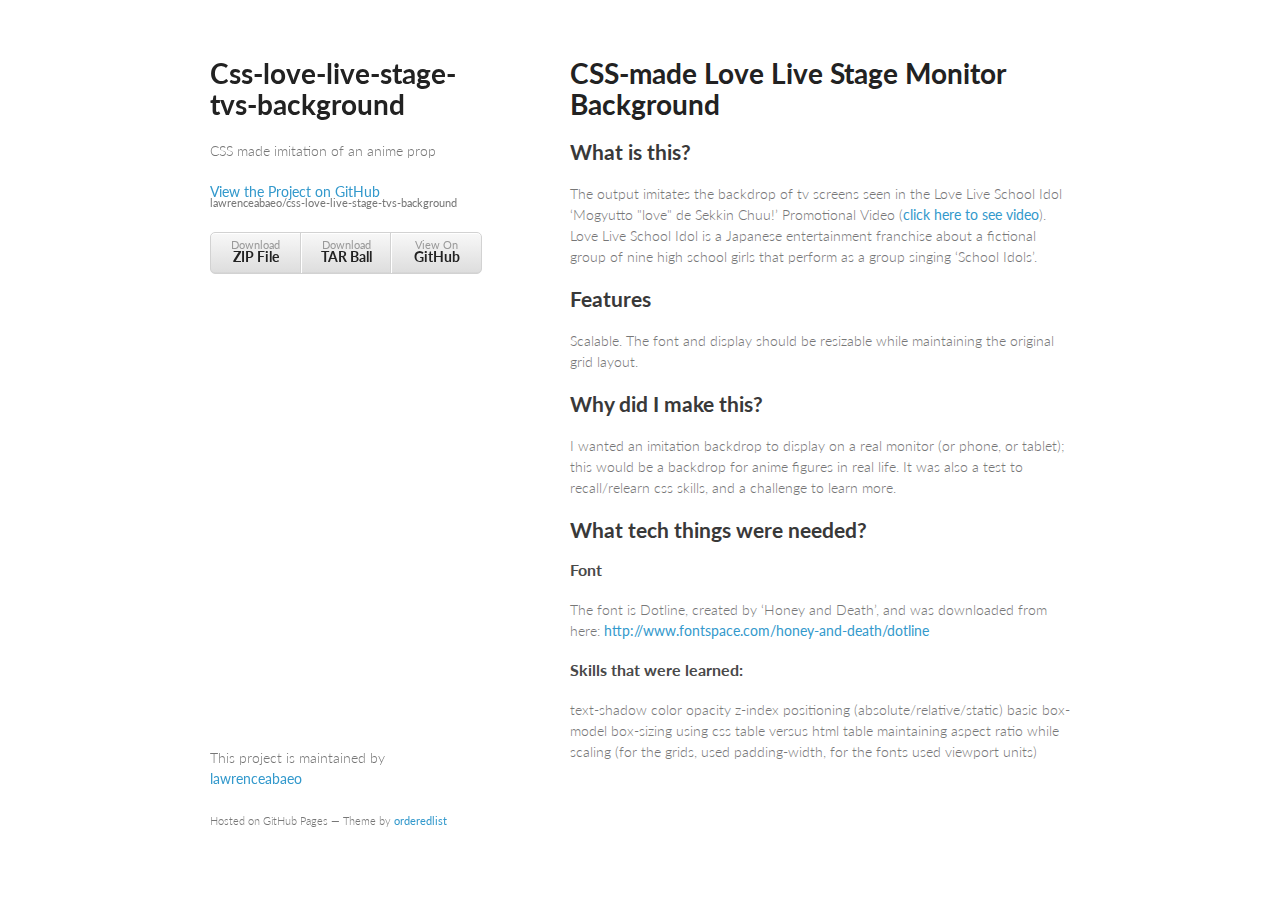
==== index.html @ 0ac013fd "Create gh-pages branch via GitHub" ====
<!doctype html>
<html>
  <head>
    <meta charset="utf-8">
    <meta http-equiv="X-UA-Compatible" content="chrome=1">
    <title>Css-love-live-stage-tvs-background by lawrenceabaeo</title>

    <link rel="stylesheet" href="stylesheets/styles.css">
    <link rel="stylesheet" href="stylesheets/github-light.css">
    <meta name="viewport" content="width=device-width, initial-scale=1, user-scalable=no">
    <!--[if lt IE 9]>
    <script src="//html5shiv.googlecode.com/svn/trunk/html5.js"></script>
    <![endif]-->
  </head>
  <body>
    <div class="wrapper">
      <header>
        <h1>Css-love-live-stage-tvs-background</h1>
        <p>CSS made imitation of an anime prop</p>

        <p class="view"><a href="https://github.com/lawrenceabaeo/css-love-live-stage-tvs-background">View the Project on GitHub <small>lawrenceabaeo/css-love-live-stage-tvs-background</small></a></p>


        <ul>
          <li><a href="https://github.com/lawrenceabaeo/css-love-live-stage-tvs-background/zipball/master">Download <strong>ZIP File</strong></a></li>
          <li><a href="https://github.com/lawrenceabaeo/css-love-live-stage-tvs-background/tarball/master">Download <strong>TAR Ball</strong></a></li>
          <li><a href="https://github.com/lawrenceabaeo/css-love-live-stage-tvs-background">View On <strong>GitHub</strong></a></li>
        </ul>
      </header>
      <section>
        <h1>
<a id="css-made-love-live-stage-monitor-background" class="anchor" href="#css-made-love-live-stage-monitor-background" aria-hidden="true"><span class="octicon octicon-link"></span></a>CSS-made Love Live Stage Monitor Background</h1>

<h2>
<a id="what-is-this" class="anchor" href="#what-is-this" aria-hidden="true"><span class="octicon octicon-link"></span></a>What is this?</h2>

<p>The output imitates the backdrop of tv screens seen in the Love Live School Idol ‘Mogyutto "love" de Sekkin Chuu!’ Promotional Video (<a href="https://vimeo.com/123603613">click here to see video</a>). Love Live School Idol is a Japanese entertainment franchise about a fictional group of nine high school girls that perform as a group singing ‘School Idols’.</p>

<h2>
<a id="features" class="anchor" href="#features" aria-hidden="true"><span class="octicon octicon-link"></span></a>Features</h2>

<p>Scalable. The font and display should be resizable while maintaining the original grid layout. </p>

<h2>
<a id="why-did-i-make-this" class="anchor" href="#why-did-i-make-this" aria-hidden="true"><span class="octicon octicon-link"></span></a>Why did I make this?</h2>

<p>I wanted an imitation backdrop to display on a real monitor (or phone, or tablet); this would be  a backdrop for anime figures in real life. It was also a test to recall/relearn css skills, and a challenge to learn more.</p>

<h2>
<a id="what-tech-things-were-needed" class="anchor" href="#what-tech-things-were-needed" aria-hidden="true"><span class="octicon octicon-link"></span></a>What tech things were needed?</h2>

<h3>
<a id="font" class="anchor" href="#font" aria-hidden="true"><span class="octicon octicon-link"></span></a>Font</h3>

<p>The font is Dotline, created by ‘Honey and Death’, and was downloaded from here: <a href="http://www.fontspace.com/honey-and-death/dotline">http://www.fontspace.com/honey-and-death/dotline</a></p>

<h3>
<a id="skills-that-were-learned" class="anchor" href="#skills-that-were-learned" aria-hidden="true"><span class="octicon octicon-link"></span></a>Skills that were learned:</h3>

<p>text-shadow
color opacity
z-index
positioning (absolute/relative/static)
basic box-model
box-sizing
using css table versus html table
maintaining aspect ratio while scaling (for the grids, used padding-width, for the fonts used viewport units)</p>
      </section>
      <footer>
        <p>This project is maintained by <a href="https://github.com/lawrenceabaeo">lawrenceabaeo</a></p>
        <p><small>Hosted on GitHub Pages &mdash; Theme by <a href="https://github.com/orderedlist">orderedlist</a></small></p>
      </footer>
    </div>
    <script src="javascripts/scale.fix.js"></script>
    
  </body>
</html>
---- stylesheets/styles.css ----
@import url(https://fonts.googleapis.com/css?family=Lato:300italic,700italic,300,700);

body {
  padding:50px;
  font:14px/1.5 Lato, "Helvetica Neue", Helvetica, Arial, sans-serif;
  color:#777;
  font-weight:300;
}

h1, h2, h3, h4, h5, h6 {
  color:#222;
  margin:0 0 20px;
}

p, ul, ol, table, pre, dl {
  margin:0 0 20px;
}

h1, h2, h3 {
  line-height:1.1;
}

h1 {
  font-size:28px;
}

h2 {
  color:#393939;
}

h3, h4, h5, h6 {
  color:#494949;
}

a {
  color:#39c;
  font-weight:400;
  text-decoration:none;
}

a small {
  font-size:11px;
  color:#777;
  margin-top:-0.6em;
  display:block;
}

.wrapper {
  width:860px;
  margin:0 auto;
}

blockquote {
  border-left:1px solid #e5e5e5;
  margin:0;
  padding:0 0 0 20px;
  font-style:italic;
}

code, pre {
  font-family:Monaco, Bitstream Vera Sans Mono, Lucida Console, Terminal;
  color:#333;
  font-size:12px;
}

pre {
  padding:8px 15px;
  background: #f8f8f8;  
  border-radius:5px;
  border:1px solid #e5e5e5;
  overflow-x: auto;
}

table {
  width:100%;
  border-collapse:collapse;
}

th, td {
  text-align:left;
  padding:5px 10px;
  border-bottom:1px solid #e5e5e5;
}

dt {
  color:#444;
  font-weight:700;
}

th {
  color:#444;
}

img {
  max-width:100%;
}

header {
  width:270px;
  float:left;
  position:fixed;
}

header ul {
  list-style:none;
  height:40px;
  
  padding:0;
  
  background: #eee;
  background: -moz-linear-gradient(top, #f8f8f8 0%, #dddddd 100%);
  background: -webkit-gradient(linear, left top, left bottom, color-stop(0%,#f8f8f8), color-stop(100%,#dddddd));
  background: -webkit-linear-gradient(top, #f8f8f8 0%,#dddddd 100%);
  background: -o-linear-gradient(top, #f8f8f8 0%,#dddddd 100%);
  background: -ms-linear-gradient(top, #f8f8f8 0%,#dddddd 100%);
  background: linear-gradient(top, #f8f8f8 0%,#dddddd 100%);
  
  border-radius:5px;
  border:1px solid #d2d2d2;
  box-shadow:inset #fff 0 1px 0, inset rgba(0,0,0,0.03) 0 -1px 0;
  width:270px;
}

header li {
  width:89px;
  float:left;
  border-right:1px solid #d2d2d2;
  height:40px;
}

header ul a {
  line-height:1;
  font-size:11px;
  color:#999;
  display:block;
  text-align:center;
  padding-top:6px;
  height:40px;
}

strong {
  color:#222;
  font-weight:700;
}

header ul li + li {
  width:88px;
  border-left:1px solid #fff;
}

header ul li + li + li {
  border-right:none;
  width:89px;
}

header ul a strong {
  font-size:14px;
  display:block;
  color:#222;
}

section {
  width:500px;
  float:right;
  padding-bottom:50px;
}

small {
  font-size:11px;
}

hr {
  border:0;
  background:#e5e5e5;
  height:1px;
  margin:0 0 20px;
}

footer {
  width:270px;
  float:left;
  position:fixed;
  bottom:50px;
}

@media print, screen and (max-width: 960px) {
  
  div.wrapper {
    width:auto;
    margin:0;
  }
  
  header, section, footer {
    float:none;
    position:static;
    width:auto;
  }
  
  header {
    padding-right:320px;
  }
  
  section {
    border:1px solid #e5e5e5;
    border-width:1px 0;
    padding:20px 0;
    margin:0 0 20px;
  }
  
  header a small {
    display:inline;
  }
  
  header ul {
    position:absolute;
    right:50px;
    top:52px;
  }
}

@media print, screen and (max-width: 720px) {
  body {
    word-wrap:break-word;
  }
  
  header {
    padding:0;
  }
  
  header ul, header p.view {
    position:static;
  }
  
  pre, code {
    word-wrap:normal;
  }
}

@media print, screen and (max-width: 480px) {
  body {
    padding:15px;
  }
  
  header ul {
    display:none;
  }
}

@media print {
  body {
    padding:0.4in;
    font-size:12pt;
    color:#444;
  }
}
---- stylesheets/github-light.css ----
/*
   Copyright 2014 GitHub Inc.

   Licensed under the Apache License, Version 2.0 (the "License");
   you may not use this file except in compliance with the License.
   You may obtain a copy of the License at

       http://www.apache.org/licenses/LICENSE-2.0

   Unless required by applicable law or agreed to in writing, software
   distributed under the License is distributed on an "AS IS" BASIS,
   WITHOUT WARRANTIES OR CONDITIONS OF ANY KIND, either express or implied.
   See the License for the specific language governing permissions and
   limitations under the License.

*/

.pl-c /* comment */ {
  color: #969896;
}

.pl-c1      /* constant, markup.raw, meta.diff.header, meta.module-reference, meta.property-name, support, support.constant, support.variable, variable.other.constant */,
.pl-s .pl-v /* string variable */ {
  color: #0086b3;
}

.pl-e  /* entity */,
.pl-en /* entity.name */ {
  color: #795da3;
}

.pl-s .pl-s1 /* string source */,
.pl-smi      /* storage.modifier.import, storage.modifier.package, storage.type.java, variable.other, variable.parameter.function */ {
  color: #333;
}

.pl-ent /* entity.name.tag */ {
  color: #63a35c;
}

.pl-k /* keyword, storage, storage.type */ {
  color: #a71d5d;
}

.pl-pds              /* punctuation.definition.string, string.regexp.character-class */,
.pl-s                /* string */,
.pl-s .pl-pse .pl-s1 /* string punctuation.section.embedded source */,
.pl-sr               /* string.regexp */,
.pl-sr .pl-cce       /* string.regexp constant.character.escape */,
.pl-sr .pl-sra       /* string.regexp string.regexp.arbitrary-repitition */,
.pl-sr .pl-sre       /* string.regexp source.ruby.embedded */ {
  color: #183691;
}

.pl-v /* variable */ {
  color: #ed6a43;
}

.pl-id /* invalid.deprecated */ {
  color: #b52a1d;
}

.pl-ii /* invalid.illegal */ {
  background-color: #b52a1d;
  color: #f8f8f8;
}

.pl-sr .pl-cce /* string.regexp constant.character.escape */ {
  color: #63a35c;
  font-weight: bold;
}

.pl-ml /* markup.list */ {
  color: #693a17;
}

.pl-mh        /* markup.heading */,
.pl-mh .pl-en /* markup.heading entity.name */,
.pl-ms        /* meta.separator */ {
  color: #1d3e81;
  font-weight: bold;
}

.pl-mq /* markup.quote */ {
  color: #008080;
}

.pl-mi /* markup.italic */ {
  color: #333;
  font-style: italic;
}

.pl-mb /* markup.bold */ {
  color: #333;
  font-weight: bold;
}

.pl-md /* markup.deleted, meta.diff.header.from-file */ {
  background-color: #ffecec;
  color: #bd2c00;
}

.pl-mi1 /* markup.inserted, meta.diff.header.to-file */ {
  background-color: #eaffea;
  color: #55a532;
}

.pl-mdr /* meta.diff.range */ {
  color: #795da3;
  font-weight: bold;
}

.pl-mo /* meta.output */ {
  color: #1d3e81;
}
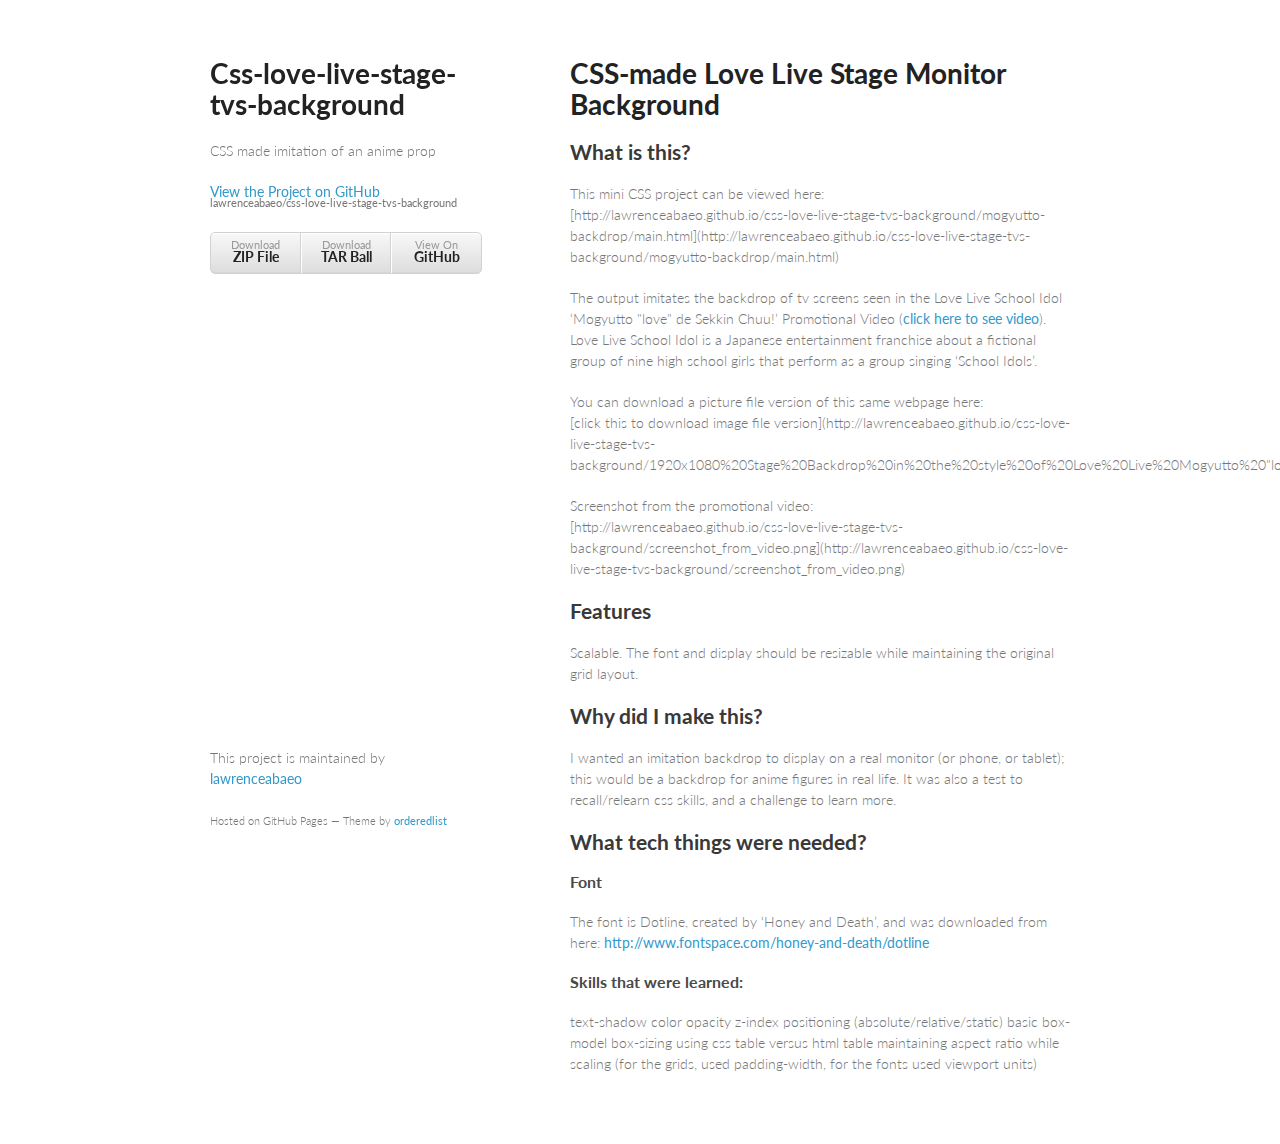
==== commit 25ca5c4c: "Added some links" ====
--- a/index.html
+++ b/index.html
@@ -34,7 +34,16 @@
 <h2>
 <a id="what-is-this" class="anchor" href="#what-is-this" aria-hidden="true"><span class="octicon octicon-link"></span></a>What is this?</h2>
 
+<p>This mini CSS project can be viewed here:<br> 
+  [http://lawrenceabaeo.github.io/css-love-live-stage-tvs-background/mogyutto-backdrop/main.html](http://lawrenceabaeo.github.io/css-love-live-stage-tvs-background/mogyutto-backdrop/main.html)</p>
+
 <p>The output imitates the backdrop of tv screens seen in the Love Live School Idol ‘Mogyutto "love" de Sekkin Chuu!’ Promotional Video (<a href="https://vimeo.com/123603613">click here to see video</a>). Love Live School Idol is a Japanese entertainment franchise about a fictional group of nine high school girls that perform as a group singing ‘School Idols’.</p>
+
+<p>You can download a picture file version of this same webpage here:<br> 
+  [click this to download image file version](http://lawrenceabaeo.github.io/css-love-live-stage-tvs-background/1920x1080%20Stage%20Backdrop%20in%20the%20style%20of%20Love%20Live%20Mogyutto%20"love"%20de%20Sekkin%20Chuu.png)</p>
+
+<p>Screenshot from the promotional video:<br>
+[http://lawrenceabaeo.github.io/css-love-live-stage-tvs-background/screenshot_from_video.png](http://lawrenceabaeo.github.io/css-love-live-stage-tvs-background/screenshot_from_video.png)</p>
 
 <h2>
 <a id="features" class="anchor" href="#features" aria-hidden="true"><span class="octicon octicon-link"></span></a>Features</h2>
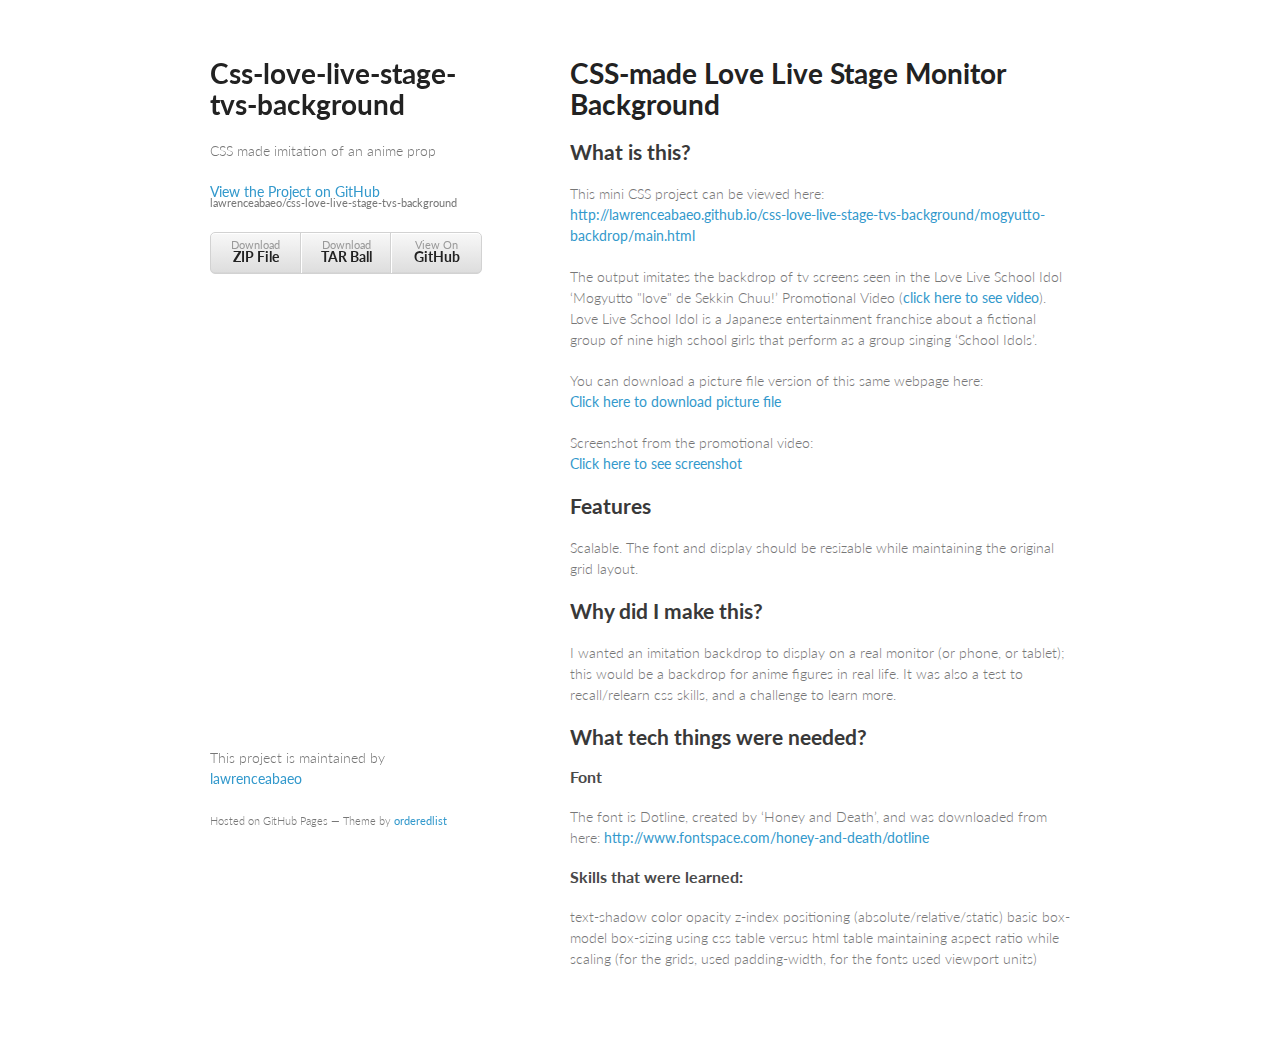
==== commit 986e8283: "Fixed links" ====
--- a/index.html
+++ b/index.html
@@ -35,15 +35,15 @@
 <a id="what-is-this" class="anchor" href="#what-is-this" aria-hidden="true"><span class="octicon octicon-link"></span></a>What is this?</h2>
 
 <p>This mini CSS project can be viewed here:<br> 
-  [http://lawrenceabaeo.github.io/css-love-live-stage-tvs-background/mogyutto-backdrop/main.html](http://lawrenceabaeo.github.io/css-love-live-stage-tvs-background/mogyutto-backdrop/main.html)</p>
+  <a href="http://lawrenceabaeo.github.io/css-love-live-stage-tvs-background/mogyutto-backdrop/main.html">http://lawrenceabaeo.github.io/css-love-live-stage-tvs-background/mogyutto-backdrop/main.html</a></p>
 
 <p>The output imitates the backdrop of tv screens seen in the Love Live School Idol ‘Mogyutto "love" de Sekkin Chuu!’ Promotional Video (<a href="https://vimeo.com/123603613">click here to see video</a>). Love Live School Idol is a Japanese entertainment franchise about a fictional group of nine high school girls that perform as a group singing ‘School Idols’.</p>
 
 <p>You can download a picture file version of this same webpage here:<br> 
-  [click this to download image file version](http://lawrenceabaeo.github.io/css-love-live-stage-tvs-background/1920x1080%20Stage%20Backdrop%20in%20the%20style%20of%20Love%20Live%20Mogyutto%20"love"%20de%20Sekkin%20Chuu.png)</p>
+  <a href='http://lawrenceabaeo.github.io/css-love-live-stage-tvs-background/1920x1080%20Stage%20Backdrop%20in%20the%20style%20of%20Love%20Live%20Mogyutto%20"love"%20de%20Sekkin%20Chuu.png'>Click here to download picture file</a></p>
 
 <p>Screenshot from the promotional video:<br>
-[http://lawrenceabaeo.github.io/css-love-live-stage-tvs-background/screenshot_from_video.png](http://lawrenceabaeo.github.io/css-love-live-stage-tvs-background/screenshot_from_video.png)</p>
+  <a href'http://lawrenceabaeo.github.io/css-love-live-stage-tvs-background/screenshot_from_video.png'>Click here to see screenshot</a></p>
 
 <h2>
 <a id="features" class="anchor" href="#features" aria-hidden="true"><span class="octicon octicon-link"></span></a>Features</h2>
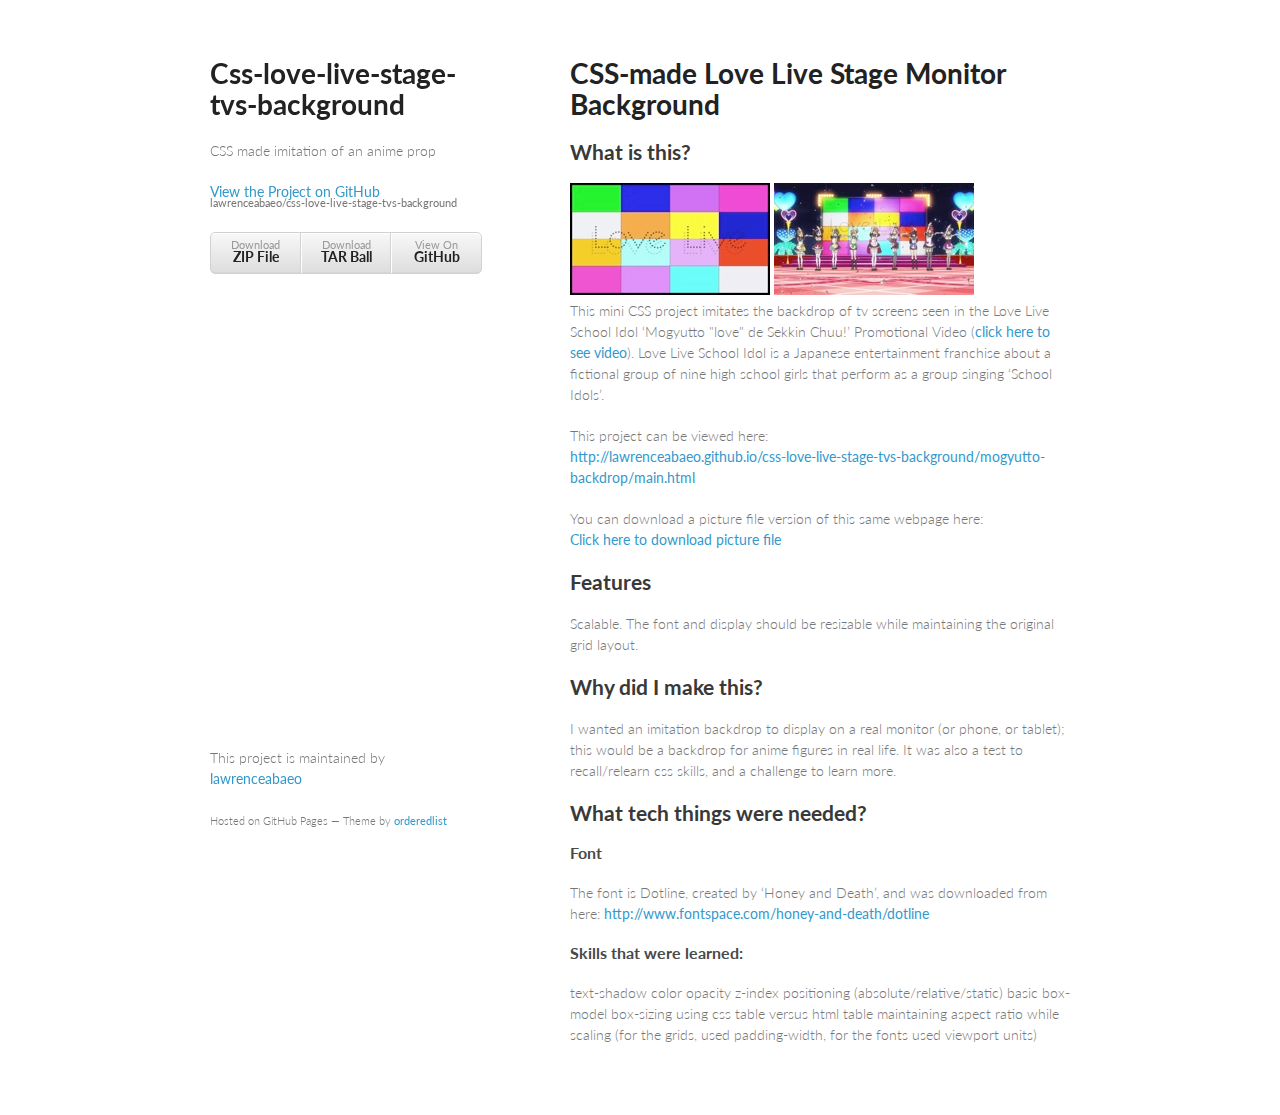
==== commit 2a1ea47f: "Added thumbnails of screenshots. Made these linkable. Some minor editing to the content." ====
--- a/index.html
+++ b/index.html
@@ -34,16 +34,17 @@
 <h2>
 <a id="what-is-this" class="anchor" href="#what-is-this" aria-hidden="true"><span class="octicon octicon-link"></span></a>What is this?</h2>
 
-<p>This mini CSS project can be viewed here:<br> 
+  <a href="http://lawrenceabaeo.github.io/css-love-live-stage-tvs-background/mogyutto-backdrop/main.html" title="Link to see webpage that has CSS backdrop project"><img src='./1920x1080%20Stage%20Backdrop%20in%20the%20style%20of%20Love%20Live%20Mogyutto%20"love"%20de%20Sekkin%20Chuu_thumb.jpg' alt='thumbnail image of what the CSS backdrop page looks like'></a>
+
+  <a href="./screenshot_from_video.png" title="link to full sized screenshot file that is taken from the Love Live School Idol Mogyutto video"><img src="./screenshot_from_video_thumb.jpg" alt='thumbnail of screenshot from Love Live School Idol Mogyutto video, showing the led monitors in the background'></a>
+
+<p>This mini CSS project imitates the backdrop of tv screens seen in the Love Live School Idol ‘Mogyutto "love" de Sekkin Chuu!’ Promotional Video (<a href="https://vimeo.com/123603613">click here to see video</a>). Love Live School Idol is a Japanese entertainment franchise about a fictional group of nine high school girls that perform as a group singing ‘School Idols’.</p>
+
+<p>This project can be viewed here:<br> 
   <a href="http://lawrenceabaeo.github.io/css-love-live-stage-tvs-background/mogyutto-backdrop/main.html">http://lawrenceabaeo.github.io/css-love-live-stage-tvs-background/mogyutto-backdrop/main.html</a></p>
-
-<p>The output imitates the backdrop of tv screens seen in the Love Live School Idol ‘Mogyutto "love" de Sekkin Chuu!’ Promotional Video (<a href="https://vimeo.com/123603613">click here to see video</a>). Love Live School Idol is a Japanese entertainment franchise about a fictional group of nine high school girls that perform as a group singing ‘School Idols’.</p>
 
 <p>You can download a picture file version of this same webpage here:<br> 
   <a href='http://lawrenceabaeo.github.io/css-love-live-stage-tvs-background/1920x1080%20Stage%20Backdrop%20in%20the%20style%20of%20Love%20Live%20Mogyutto%20"love"%20de%20Sekkin%20Chuu.png'>Click here to download picture file</a></p>
-
-<p>Screenshot from the promotional video:<br>
-  <a href'http://lawrenceabaeo.github.io/css-love-live-stage-tvs-background/screenshot_from_video.png'>Click here to see screenshot</a></p>
 
 <h2>
 <a id="features" class="anchor" href="#features" aria-hidden="true"><span class="octicon octicon-link"></span></a>Features</h2>
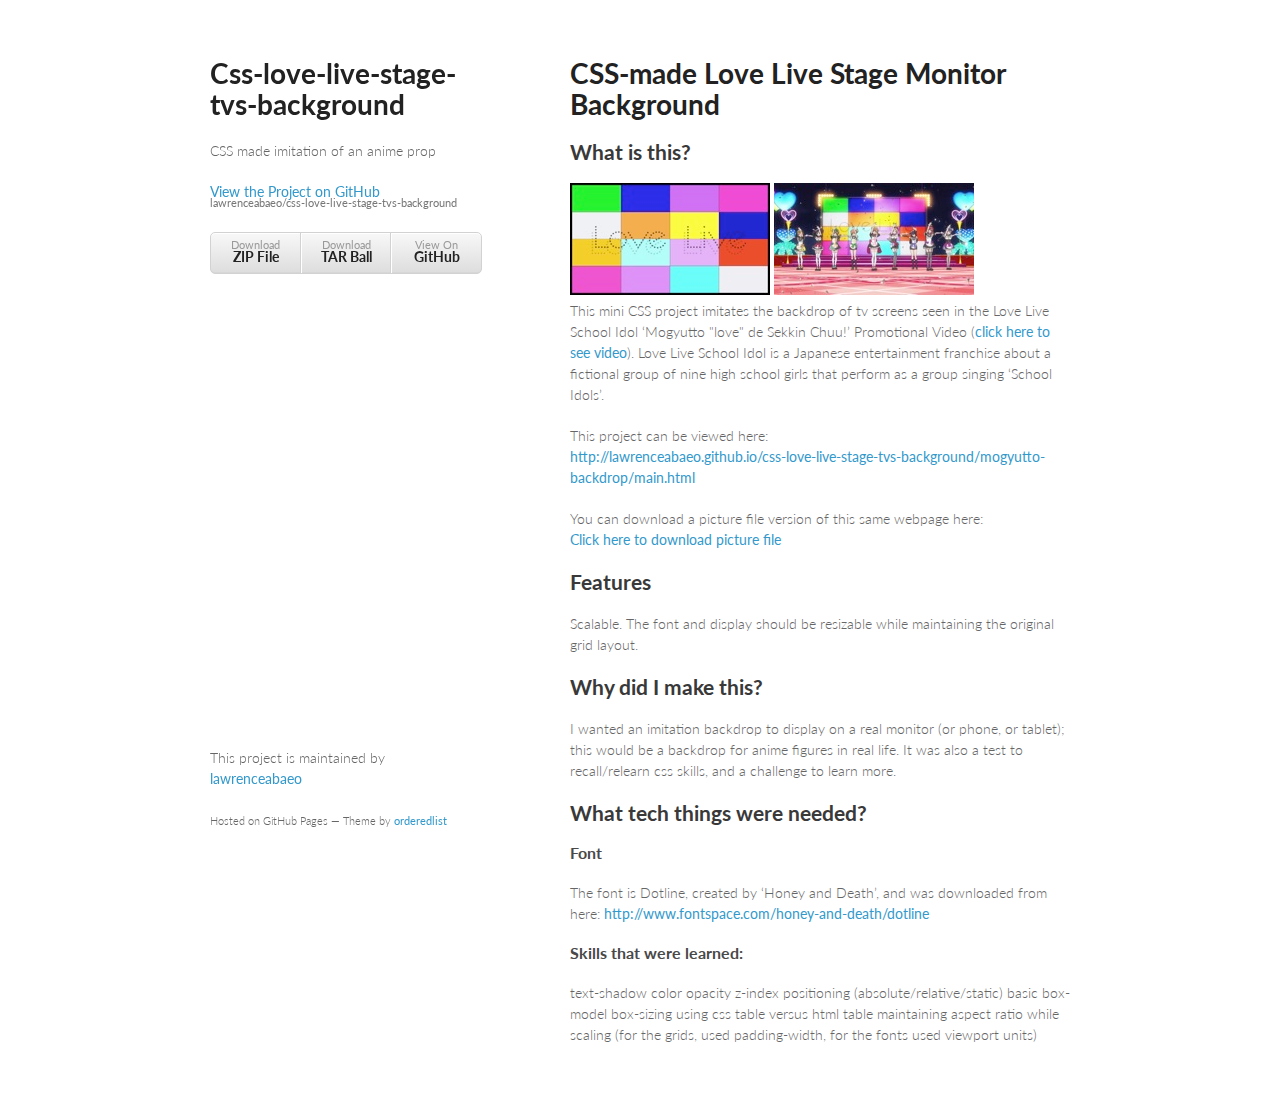
==== commit d84ad146: "Update fonts." ====
--- a/index.html
+++ b/index.html
@@ -7,6 +7,7 @@
 
     <link rel="stylesheet" href="stylesheets/styles.css">
     <link rel="stylesheet" href="stylesheets/github-light.css">
+    <link rel="stylesheet" href="stylesheets/my-styles.css">
     <meta name="viewport" content="width=device-width, initial-scale=1, user-scalable=no">
     <!--[if lt IE 9]>
     <script src="//html5shiv.googlecode.com/svn/trunk/html5.js"></script>
--- a/stylesheets/styles.css
+++ b/stylesheets/styles.css
@@ -1,4 +1,9 @@
+/*                                                                              
 @import url(https://fonts.googleapis.com/css?family=Lato:300italic,700italic,300,700);
+*/                                                                              
+                                                                                
+/***** use the following font instead: *****/                                   
+@import url(http://fonts.googleapis.com/css?family=Lato); 
 
 body {
   padding:50px;
--- a/stylesheets/my-styles.css
+++ b/stylesheets/my-styles.css
@@ -0,0 +1,4 @@
+/***** my-styles.css *****/                                                     
+body {                                                                          
+  color: #666666;                                                               
+}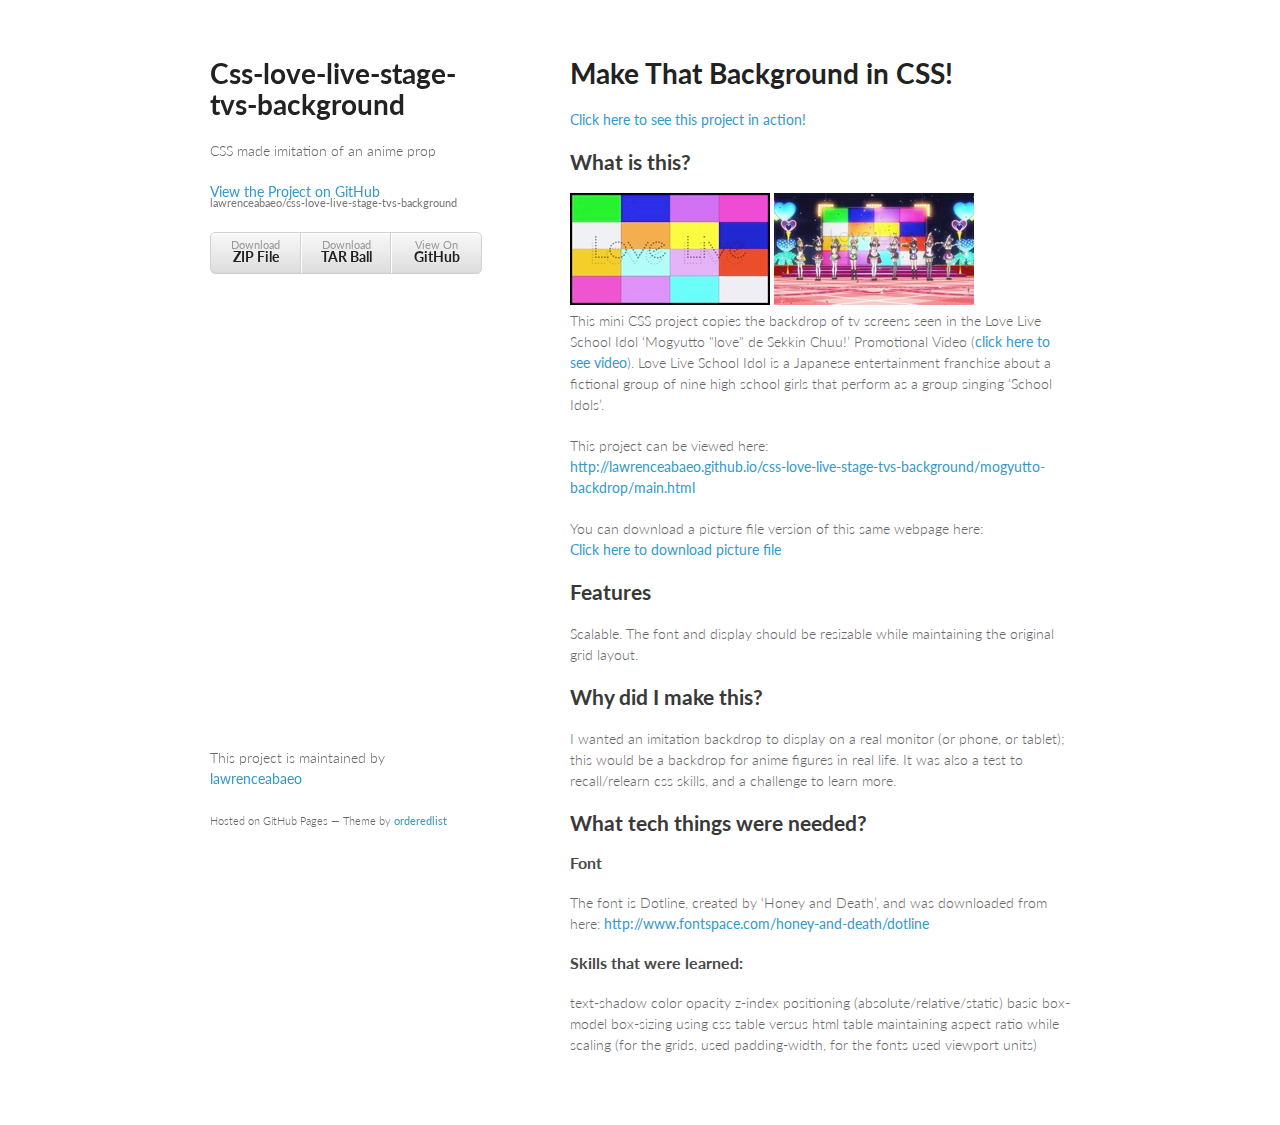
==== commit c81ff9b2: "Minor edits" ====
--- a/index.html
+++ b/index.html
@@ -30,8 +30,10 @@
       </header>
       <section>
         <h1>
-<a id="css-made-love-live-stage-monitor-background" class="anchor" href="#css-made-love-live-stage-monitor-background" aria-hidden="true"><span class="octicon octicon-link"></span></a>CSS-made Love Live Stage Monitor Background</h1>
+<a id="css-made-love-live-stage-monitor-background" class="anchor" href="#css-made-love-live-stage-monitor-background" aria-hidden="true"><span class="octicon octicon-link"></span></a>Make That Background in CSS!</h1>
 
+<p><a href="http://lawrenceabaeo.github.io/css-love-live-stage-tvs-background/mogyutto-backdrop/main.html">Click here to see this project in action!</a></p>
+  
 <h2>
 <a id="what-is-this" class="anchor" href="#what-is-this" aria-hidden="true"><span class="octicon octicon-link"></span></a>What is this?</h2>
 
@@ -39,7 +41,7 @@
 
   <a href="./screenshot_from_video.png" title="link to full sized screenshot file that is taken from the Love Live School Idol Mogyutto video"><img src="./screenshot_from_video_thumb.jpg" alt='thumbnail of screenshot from Love Live School Idol Mogyutto video, showing the led monitors in the background'></a>
 
-<p>This mini CSS project imitates the backdrop of tv screens seen in the Love Live School Idol ‘Mogyutto "love" de Sekkin Chuu!’ Promotional Video (<a href="https://vimeo.com/123603613">click here to see video</a>). Love Live School Idol is a Japanese entertainment franchise about a fictional group of nine high school girls that perform as a group singing ‘School Idols’.</p>
+<p>This mini CSS project copies the backdrop of tv screens seen in the Love Live School Idol ‘Mogyutto "love" de Sekkin Chuu!’ Promotional Video (<a href="https://vimeo.com/123603613">click here to see video</a>). Love Live School Idol is a Japanese entertainment franchise about a fictional group of nine high school girls that perform as a group singing ‘School Idols’.</p>
 
 <p>This project can be viewed here:<br> 
   <a href="http://lawrenceabaeo.github.io/css-love-live-stage-tvs-background/mogyutto-backdrop/main.html">http://lawrenceabaeo.github.io/css-love-live-stage-tvs-background/mogyutto-backdrop/main.html</a></p>
